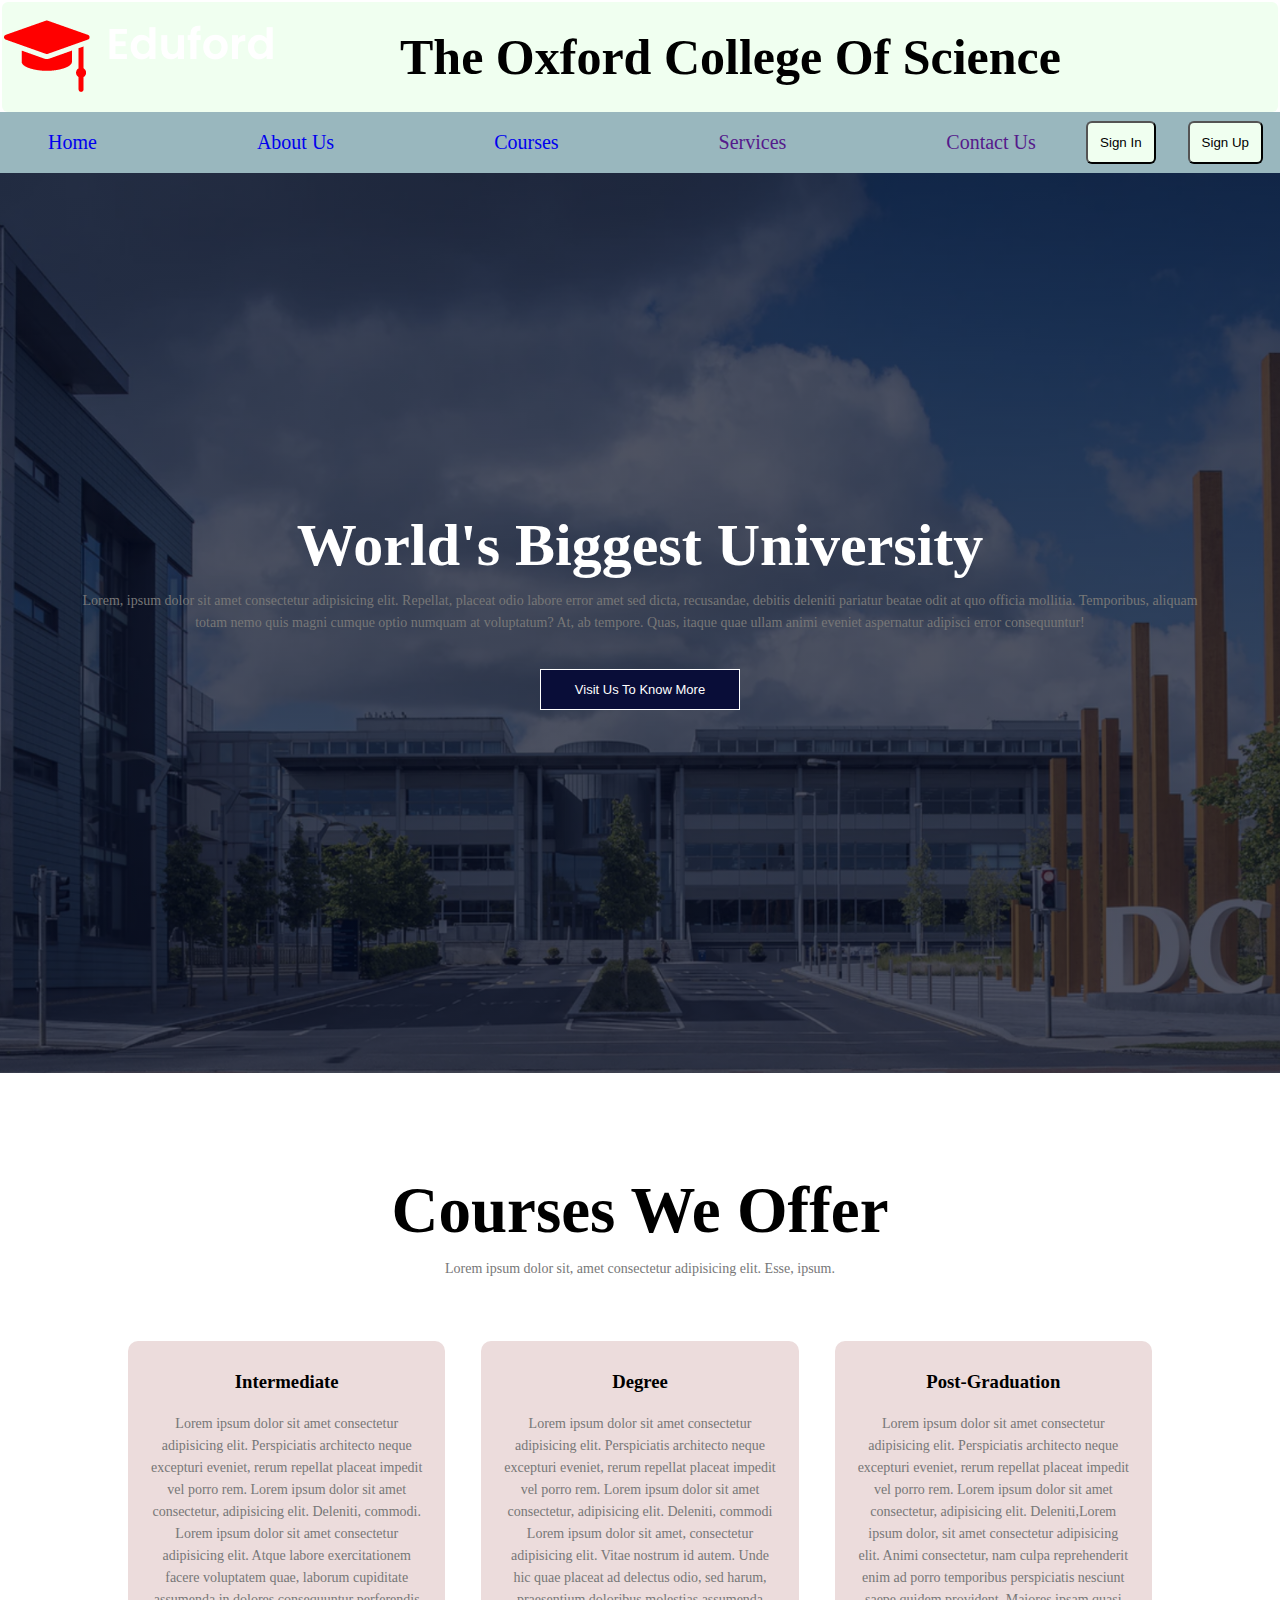
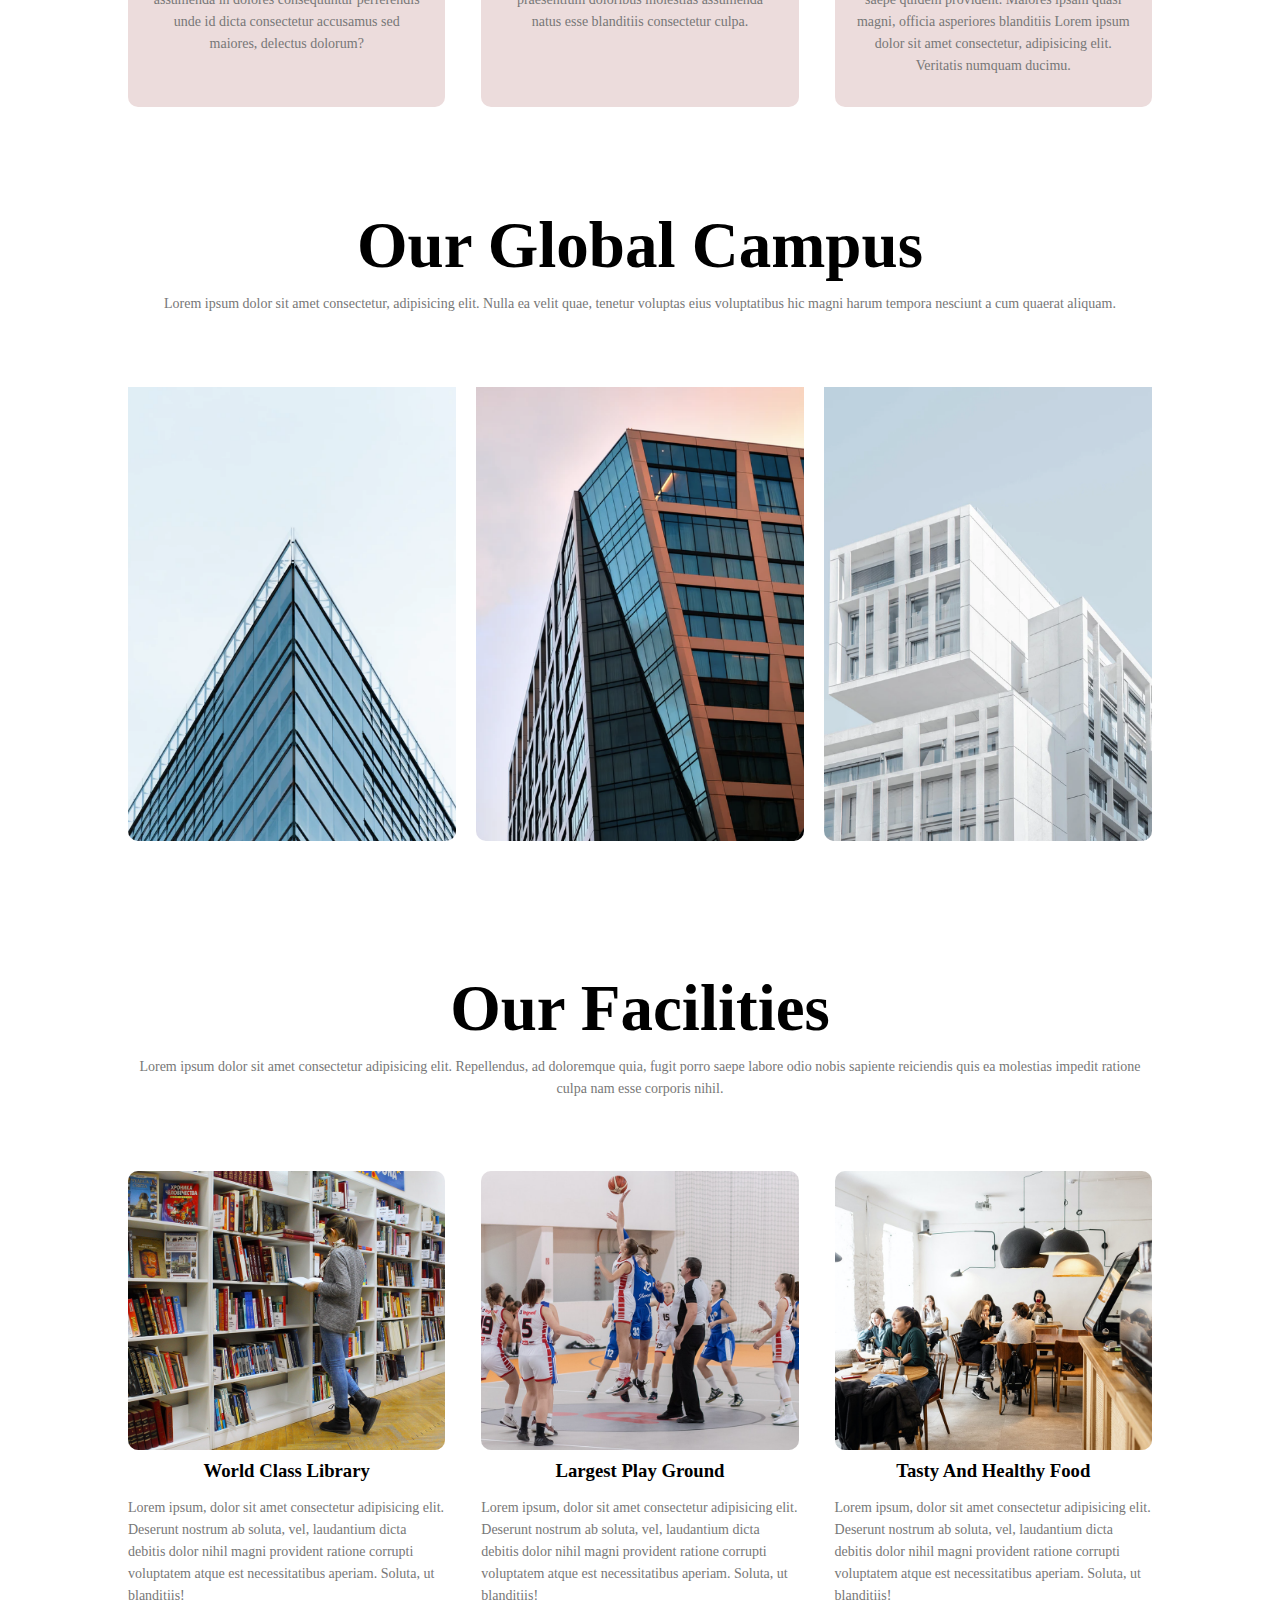
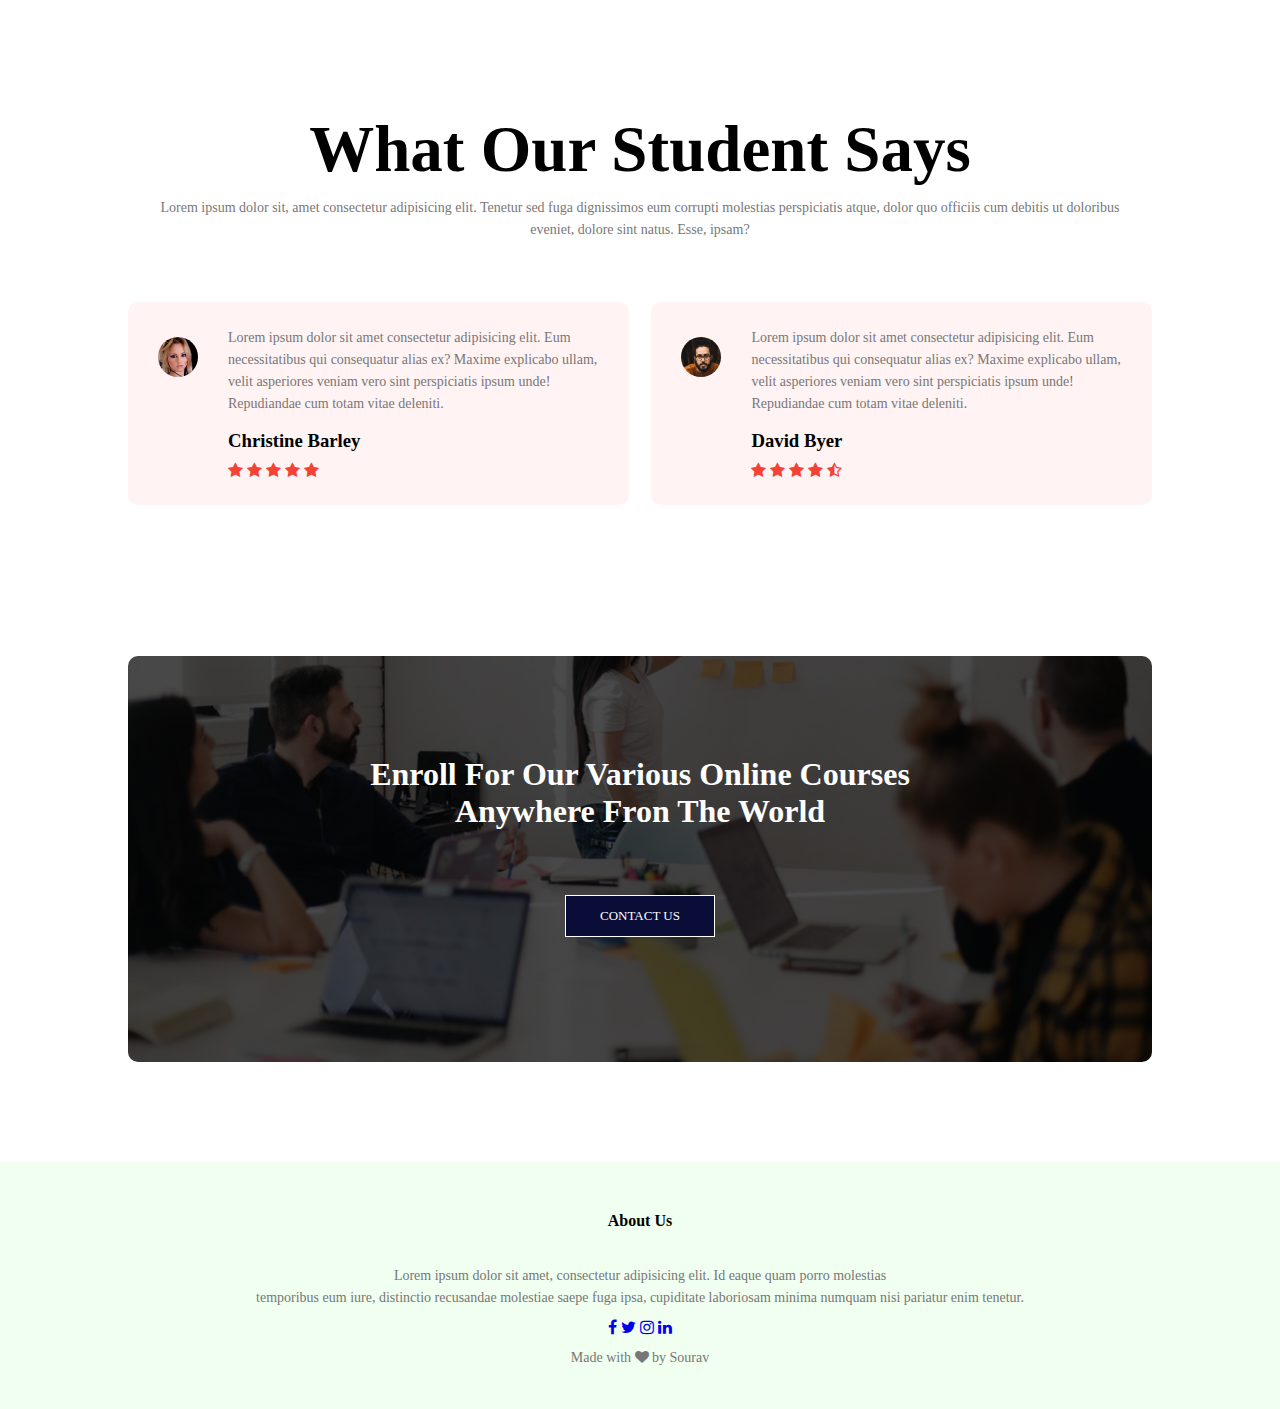
==== index.html @ 56047736 "initial" ====
<!DOCTYPE html>
<html lang="en">
  <head>
    <meta charset="UTF-8" />
    <meta http-equiv="X-UA-Compatible" content="IE=edge" />
    <meta name="viewport" content="width=device-width, initial-scale=1.0" />
    <title>Home | The Oxford College of Science</title>
    <link rel="stylesheet" href="university.css" />
    <link rel="preconnect" href="https://fonts.googleapis.com" />
    <link rel="preconnect" href="https://fonts.gstatic.com" crossorigin />
    <link
      href="https://fonts.googleapis.com/css2?family=Poppins:wght@100;200;300;400;600;700&family=Rubik+Beastly&display=swap"
      rel="stylesheet"
    />

    <link
      href="https://maxcdn.bootstrapcdn.com/font-awesome/4.2.0/css/font-awesome.min.css"
      rel="stylesheet"
    />
  </head>
  <style>
    * {
      margin: 0;
      padding: 0;
    }

    img {
      position: relative;
      top: 10px;
      size: 10px;
    }

    .oxf {
      background-color: honeydew;
      margin: 2px 2px 0px 2px;
      padding: 2px;
      /* border: solid black 3px; */
      border-radius: 6px;
      display: flex;
      position: relative;
      /* justify-content: center; */
    }

    .name {
      margin: 0px 100px;
      padding: 24px;
      font-size: 25px;
      font-weight: 600;
    }

    header {
      /* background-color: rgb(179, 224, 213); */
      background-color: rgb(153, 183, 190);
    }

    .navbar {
      display: inline-block;
      /* background-color: aquamarine; */
    }

    .navbar li {
      margin: 6px 95px 6px 35px;
      padding: 13px;
      display: inline-block;
      font-size: 20px;
    }

    ul li a {
      text-decoration: none;
    }

    .left {
      display: block;
    }

    .right {
      position: absolute;
      display: inline-block;
      right: 9px;
      top: 113px;
    }

    .btn {
      margin: 8px;
      padding: 12px;
      border-radius: 6px;
      background-color: honeydew;
    }

    .btn1 {
      margin: 0px 20px;
    }

    .btn:hover {
      background-color: tomato;
      cursor: pointer;
    }

    .navbar li a:hover {
      text-decoration: underline;
    }

    /* World's Biggest University */
    .container {
      min-height: 100vh;
      width: 100%;
      background-image: linear-gradient(
          rgba(4, 9, 30, 0.7),
          rgba(4, 9, 30, 0.7)
        ),
        url(banner.png);
      background-size: cover;
      background-position: center;
      position: relative;
    }

    .text-box {
      width: 90%;
      color: white;
      position: absolute;
      text-align: center;
      top: 50%;
      left: 50%;
      transform: translate(-50%, -50%);
    }

    #wbu {
      font-size: 60px;
    }

    .hero-btn {
      display: inline-block;
      text-decoration: none;
      color: #fff;
      border: 1px solid #fff;
      padding: 12px 34px;
      font-size: 13px;
      background: transparent;
      position: relative;
      cursor: pointer;
      margin: 25px 0px 25px 0px;
      background-color: rgb(9, 13, 56);
    }

    .hero-btn:hover {
      background-color: tomato;
      border-color: tomato;
      transition: 0.5s;
    }

    /* Courses */

    .course {
      width: 80%;
      margin: auto;
      text-align: center;
      padding-top: 100px;
    }

    #cwo {
      font-size: 65px;
      font-weight: 600;
    }

    p {
      color: #777;
      font-size: 14px;
      font-weight: 300;
      line-height: 22px;
      padding: 10px;
    }

    .row {
      margin-top: 5%;
      display: flex;
      justify-content: space-between;
    }

    .course-col {
      flex-basis: 31%;
      /* border: solid 2px; */
      background: rgb(236, 220, 220);
      border-radius: 10px;
      margin-bottom: 5%;
      padding: 20px 12px;
      box-sizing: border-box;
      transition: 0.5s;
    }

    h3 {
      text-align: center;
      font-weight: 600;
      margin: 10px 0;
    }

    .course-col:hover {
      box-shadow: 0 0 20px 0 rgb(119, 114, 119);
    }

    /*-------------------Campus-----------------------*/
    .campus {
      width: 80%; /*space from left and right side*/
      margin: auto;
      text-align: center;
      padding-top: 50px; /*space from top*/
    }

    #ogc {
      font-size: 65px;
      font-weight: 600;
    }

    .campus-col {
      flex-basis: 32%;
      border-radius: 10px;
      margin-bottom: 30px;
      position: relative;
      overflow: hidden;
    }

    .campus-col img {
      width: 100%;
      display: block;
    }

    .layer {
      background: transparent;
      height: 100%;
      width: 100%;
      position: absolute;
      top: 0;
      left: 0;
      transition: 0.5s;
    }

    .layer:hover {
      background: rgba(226, 0, 0, 0.7);
    }

    .layer h3 {
      width: 100%;
      font-weight: 500;
      color: #fff;
      font-size: 26px;
      bottom: 0;
      left: 50%;
      transform: translateX(-50%);
      position: absolute;
      opacity: 0;
      transition: 0.5s;
    }

    .layer:hover h3 {
      bottom: 49%;
      opacity: 1;
    }

    .facilities {
      width: 80%;
      margin: auto;
      text-align: center;
      padding-top: 100px;
    }

    #of {
      font-size: 65px;
      font-weight: 600;
    }

    .facilities-col {
      flex-basis: 31%;
      border-radius: 10px;
      margin-bottom: 5px;
      text-align: left;
    }

    .facilities-col img {
      width: 100%;
      border-radius: 10px;
    }

    .facilities-col p {
      padding: 0;
    }

    .facilities-col h3 {
      margin-top: 16px;
      margin-bottom: 15px;
    }

    /*--------------------------------- testimonials --------------------------------*/
    .testimonials {
      width: 80%;
      margin: auto;
      padding-top: 100px;
      text-align: center;
    }

    #woss {
      font-size: 65px;
      font-weight: 600;
    }

    .testimonials-col {
      flex-basis: 44%;
      border-radius: 10px;
      margin-bottom: 5%;
      text-align: left;
      background: #fff3f3;
      padding: 25px;
      cursor: pointer;
      display: flex;
    }

    .testimonials-col img {
      height: 40px;
      margin-left: 5px;
      margin-right: 30px;
      border-radius: 50%;
    }

    .testimonials-col p {
      padding: 0;
    }

    .testimonials-col h3 {
      margin-top: 15px;
      text-align: left;
    }

    .testimonials-col .fa {
      color: #f44336;
    }

    /* -------------Call To Action ------------------ */
    .cta {
      margin: 100px auto;
      width: 80%;
      background-image: linear-gradient(rgba(0, 0, 0, 0.7), rgba(0, 0, 0, 0.7)),
        url(banner2.jpg);
      background-position: center;
      background-size: cover;
      border-radius: 10px;
      text-align: center;
      padding: 100px 0;
    }

    .cta h1 {
      color: #fff;
      margin-bottom: 40px;
      padding: 0;
    }

    /* ------------------ Footer ------------------ */
    .footer {
      width: 100%;
      text-align: center;
      padding: 30px 0;
      background-color: honeydew;
    }

    .footer h4 {
      margin-bottom: 25px;
      margin-top: 20px;
      font-weight: 600;
    }

    .icons .fa {
      color: #f44336;
      margin: 0 13px;
      cursor: pointer;
      padding: 18px 0;
    }

    .fa-heart-o {
      color: #f44336;
    }
  </style>

  <body>
    <!-- <div id="logo">
        <img src="logo.png" alt="logo">
    </div> -->
    <div class="oxf">
      <div id="logo">
        <img src="logo.png" alt="logo" />
      </div>
      <div class="name">
        <h1>The Oxford College Of Science</h1>
      </div>
    </div>

    <header class="navi">
      <div class="left">
        <ul class="navbar">
          <li><a href="index.html">Home</a></li>
          <li><a href="about.html">About Us</a></li>
          <li><a href="courses.html">Courses</a></li>
          <li><a href="">Services</a></li>
          <li><a href="">Contact Us</a></li>
        </ul>
      </div>

      <div class="right">
        <button class="btn btn1">Sign In</button>
        <button class="btn btn2">Sign Up</button>
      </div>
    </header>

    <!-- <div class="main_h2">
      <h2>Registration Form</h2>
      <h5>Please fill all the text in the field</h5>
    </div> -->

    <div class="container">
      <div class="text-box">
        <h1 id="wbu">World's Biggest University</h1>
        <p>
          Lorem, ipsum dolor sit amet consectetur adipisicing elit. Repellat,
          placeat odio labore error amet sed dicta, recusandae, debitis deleniti
          pariatur beatae odit at quo officia mollitia. Temporibus, aliquam
          totam nemo quis magni cumque optio numquam at voluptatum? At, ab
          tempore. Quas, itaque quae ullam animi eveniet aspernatur adipisci
          error consequuntur!
        </p>
        <button class="hero-btn">Visit Us To Know More</button>
      </div>
    </div>
    <!-- <p>Name: *<input type="text"  placeholder="Enter your full name" required></p>
        <p>Registration No.: *<input type="text"  placeholder="Enter your reg no." required></p>
        <p>Email Id: *<input type="email" value=""  placeholder="Enter your email id" required></p>
        <p>Course: *
            <select name="course" id="">
                <option value="">--Select the course--</option>
                <option value="">BCA</option>
                <option value="">BSC</option>
                <option value="">BBA</option>
                <option value="">BA</option>
                <option value="">FAD</option>
            </select>
        </p>
        <p>Semester: *
            <select name="sem" id="" required>
                <option value="">I</option>
                <option value="">II</option>
                <option value="">III</option>
                <option value="">IV</option>
                <option value="">V</option>
                <option value="">VI</option>
            </select>
        </p>

        <p><button type="submit">Submit</button>
        <button>Reset</button></p> -->
    <section class="course">
      <h1 id="cwo">Courses We Offer</h1>
      <p>
        Lorem ipsum dolor sit, amet consectetur adipisicing elit. Esse, ipsum.
      </p>

      <div class="row">
        <div class="course-col">
          <h3>Intermediate</h3>
          <p>
            Lorem ipsum dolor sit amet consectetur adipisicing elit.
            Perspiciatis architecto neque excepturi eveniet, rerum repellat
            placeat impedit vel porro rem. Lorem ipsum dolor sit amet
            consectetur, adipisicing elit. Deleniti, commodi. Lorem ipsum dolor
            sit amet consectetur adipisicing elit. Atque labore exercitationem
            facere voluptatem quae, laborum cupiditate assumenda in dolores
            consequuntur perferendis unde id dicta consectetur accusamus sed
            maiores, delectus dolorum?
          </p>
        </div>

        <div class="course-col">
          <h3>Degree</h3>
          <p>
            Lorem ipsum dolor sit amet consectetur adipisicing elit.
            Perspiciatis architecto neque excepturi eveniet, rerum repellat
            placeat impedit vel porro rem. Lorem ipsum dolor sit amet
            consectetur, adipisicing elit. Deleniti, commodi Lorem ipsum dolor
            sit amet, consectetur adipisicing elit. Vitae nostrum id autem. Unde
            hic quae placeat ad delectus odio, sed harum, praesentium doloribus
            molestias assumenda natus esse blanditiis consectetur culpa.
          </p>
        </div>

        <div class="course-col">
          <h3>Post-Graduation</h3>
          <p>
            Lorem ipsum dolor sit amet consectetur adipisicing elit.
            Perspiciatis architecto neque excepturi eveniet, rerum repellat
            placeat impedit vel porro rem. Lorem ipsum dolor sit amet
            consectetur, adipisicing elit. Deleniti,Lorem ipsum dolor, sit amet
            consectetur adipisicing elit. Animi consectetur, nam culpa
            reprehenderit enim ad porro temporibus perspiciatis nesciunt saepe
            quidem provident. Maiores ipsam quasi magni, officia asperiores
            blanditiis Lorem ipsum dolor sit amet consectetur, adipisicing elit.
            Veritatis numquam ducimu.
          </p>
        </div>
      </div>
    </section>

    <section class="campus">
      <h1 id="ogc">Our Global Campus</h1>
      <p>
        Lorem ipsum dolor sit amet consectetur, adipisicing elit. Nulla ea velit
        quae, tenetur voluptas eius voluptatibus hic magni harum tempora
        nesciunt a cum quaerat aliquam.
      </p>
      <div class="row">
        <div class="campus-col">
          <img src="london.png" />
          <div class="layer">
            <h3>LONDON</h3>
          </div>
        </div>

        <div class="campus-col">
          <img src="newyork.png" />
          <div class="layer">
            <h3>NEW YORK</h3>
          </div>
        </div>

        <div class="campus-col">
          <img src="washington.png" />
          <div class="layer">
            <h3>WASHINGTON</h3>
          </div>
        </div>
      </div>
    </section>

    <section class="facilities">
      <h1 id="of">Our Facilities</h1>
      <p>
        Lorem ipsum dolor sit amet consectetur adipisicing elit. Repellendus, ad
        doloremque quia, fugit porro saepe labore odio nobis sapiente reiciendis
        quis ea molestias impedit ratione culpa nam esse corporis nihil.
      </p>
      <div class="row">
        <div class="facilities-col">
          <img src="library.png" />
          <h3>World Class Library</h3>
          <p>
            Lorem ipsum, dolor sit amet consectetur adipisicing elit. Deserunt
            nostrum ab soluta, vel, laudantium dicta debitis dolor nihil magni
            provident ratione corrupti voluptatem atque est necessitatibus
            aperiam. Soluta, ut blanditiis!
          </p>
        </div>

        <div class="facilities-col">
          <img src="basketball.png" />
          <h3>Largest Play Ground</h3>
          <p>
            Lorem ipsum, dolor sit amet consectetur adipisicing elit. Deserunt
            nostrum ab soluta, vel, laudantium dicta debitis dolor nihil magni
            provident ratione corrupti voluptatem atque est necessitatibus
            aperiam. Soluta, ut blanditiis!
          </p>
        </div>

        <div class="facilities-col">
          <img src="cafeteria.png" />
          <h3>Tasty And Healthy Food</h3>
          <p>
            Lorem ipsum, dolor sit amet consectetur adipisicing elit. Deserunt
            nostrum ab soluta, vel, laudantium dicta debitis dolor nihil magni
            provident ratione corrupti voluptatem atque est necessitatibus
            aperiam. Soluta, ut blanditiis!
          </p>
        </div>
      </div>
    </section>

    <!-------------------------testimonials------------------------>
    <section class="testimonials">
      <h1 id="woss">What Our Student Says</h1>
      <p>
        Lorem ipsum dolor sit, amet consectetur adipisicing elit. Tenetur sed
        fuga dignissimos eum corrupti molestias perspiciatis atque, dolor quo
        officiis cum debitis ut doloribus eveniet, dolore sint natus. Esse,
        ipsam?
      </p>
      <div class="row">
        <div class="testimonials-col">
          <img src="user1.jpg" />
          <div>
            <p>
              Lorem ipsum dolor sit amet consectetur adipisicing elit. Eum
              necessitatibus qui consequatur alias ex? Maxime explicabo ullam,
              velit asperiores veniam vero sint perspiciatis ipsum unde!
              Repudiandae cum totam vitae deleniti.
            </p>
            <h3>Christine Barley</h3>
            <i class="fa fa-star"></i>
            <i class="fa fa-star"></i>
            <i class="fa fa-star"></i>
            <i class="fa fa-star"></i>
            <i class="fa fa-star"></i>
          </div>
        </div>

        <div class="testimonials-col">
          <img src="user2.jpg" />
          <div>
            <p>
              Lorem ipsum dolor sit amet consectetur adipisicing elit. Eum
              necessitatibus qui consequatur alias ex? Maxime explicabo ullam,
              velit asperiores veniam vero sint perspiciatis ipsum unde!
              Repudiandae cum totam vitae deleniti.
            </p>
            <h3>David Byer</h3>
            <i class="fa fa-star"></i>
            <i class="fa fa-star"></i>
            <i class="fa fa-star"></i>
            <i class="fa fa-star"></i>
            <i class="fa fa-star-half-o"></i>
          </div>
        </div>
      </div>
    </section>

    <section class="cta">
      <h1>
        Enroll For Our Various Online Courses<br />
        Anywhere Fron The World
      </h1>
      <a href="" class="hero-btn">CONTACT US</a>
    </section>

    <section class="footer">
      <h4>About Us</h4>
      <p>
        Lorem ipsum dolor sit amet, consectetur adipisicing elit. Id eaque quam
        porro molestias <br />temporibus eum iure, distinctio recusandae
        molestiae saepe fuga ipsa, cupiditate laboriosam minima numquam nisi
        pariatur enim tenetur.
      </p>
      <div class="icon">
        <a href="https://www.facebook.com/"> <i class="fa fa-facebook"></i></a>
        <a href="https://www.twitter.com/"><i class="fa fa-twitter"></i></a>
        <a href="https://www.instagram.com/"><i class="fa fa-instagram"></i></a>
        <a href="https://www.linkedin.com/"><i class="fa fa-linkedin"></i></a>
      </div>
      <p>Made with <i class="fa fa-heart"></i> by Sourav</p>
    </section>
  </body>
</html>
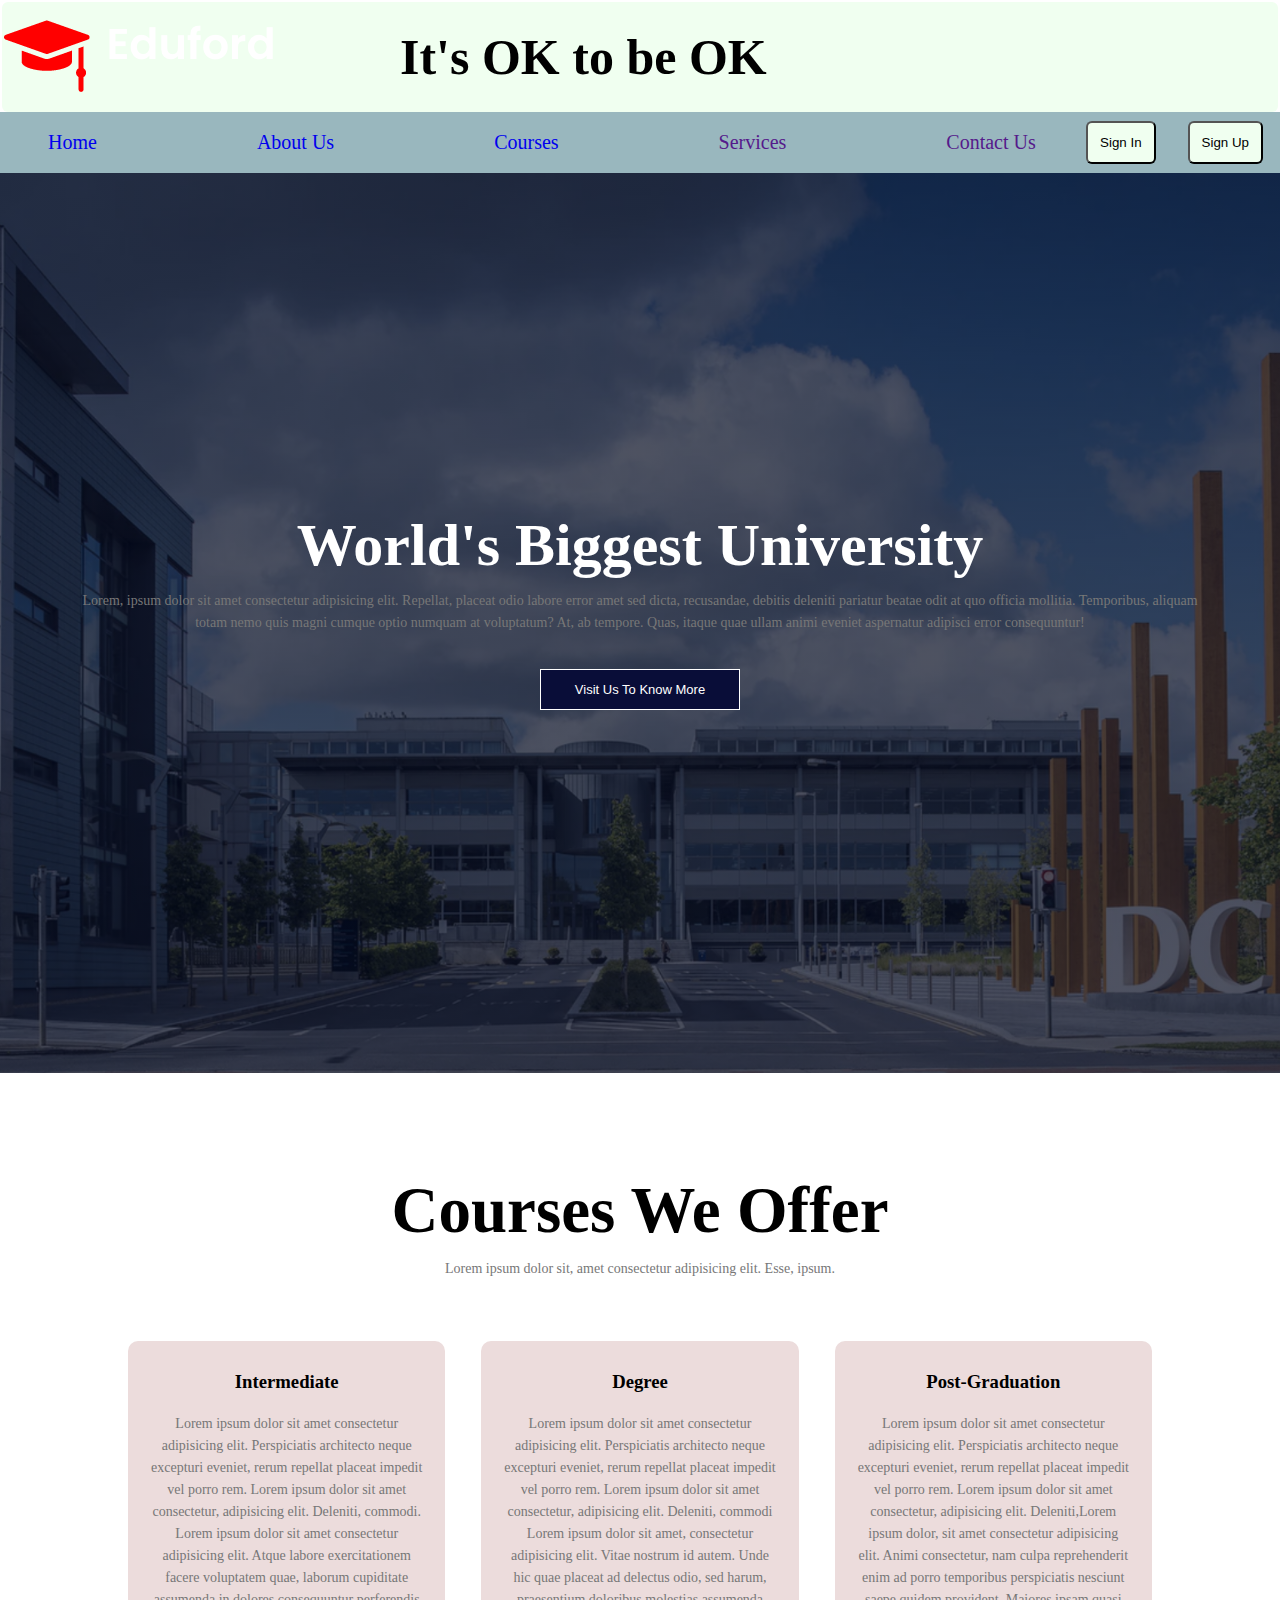
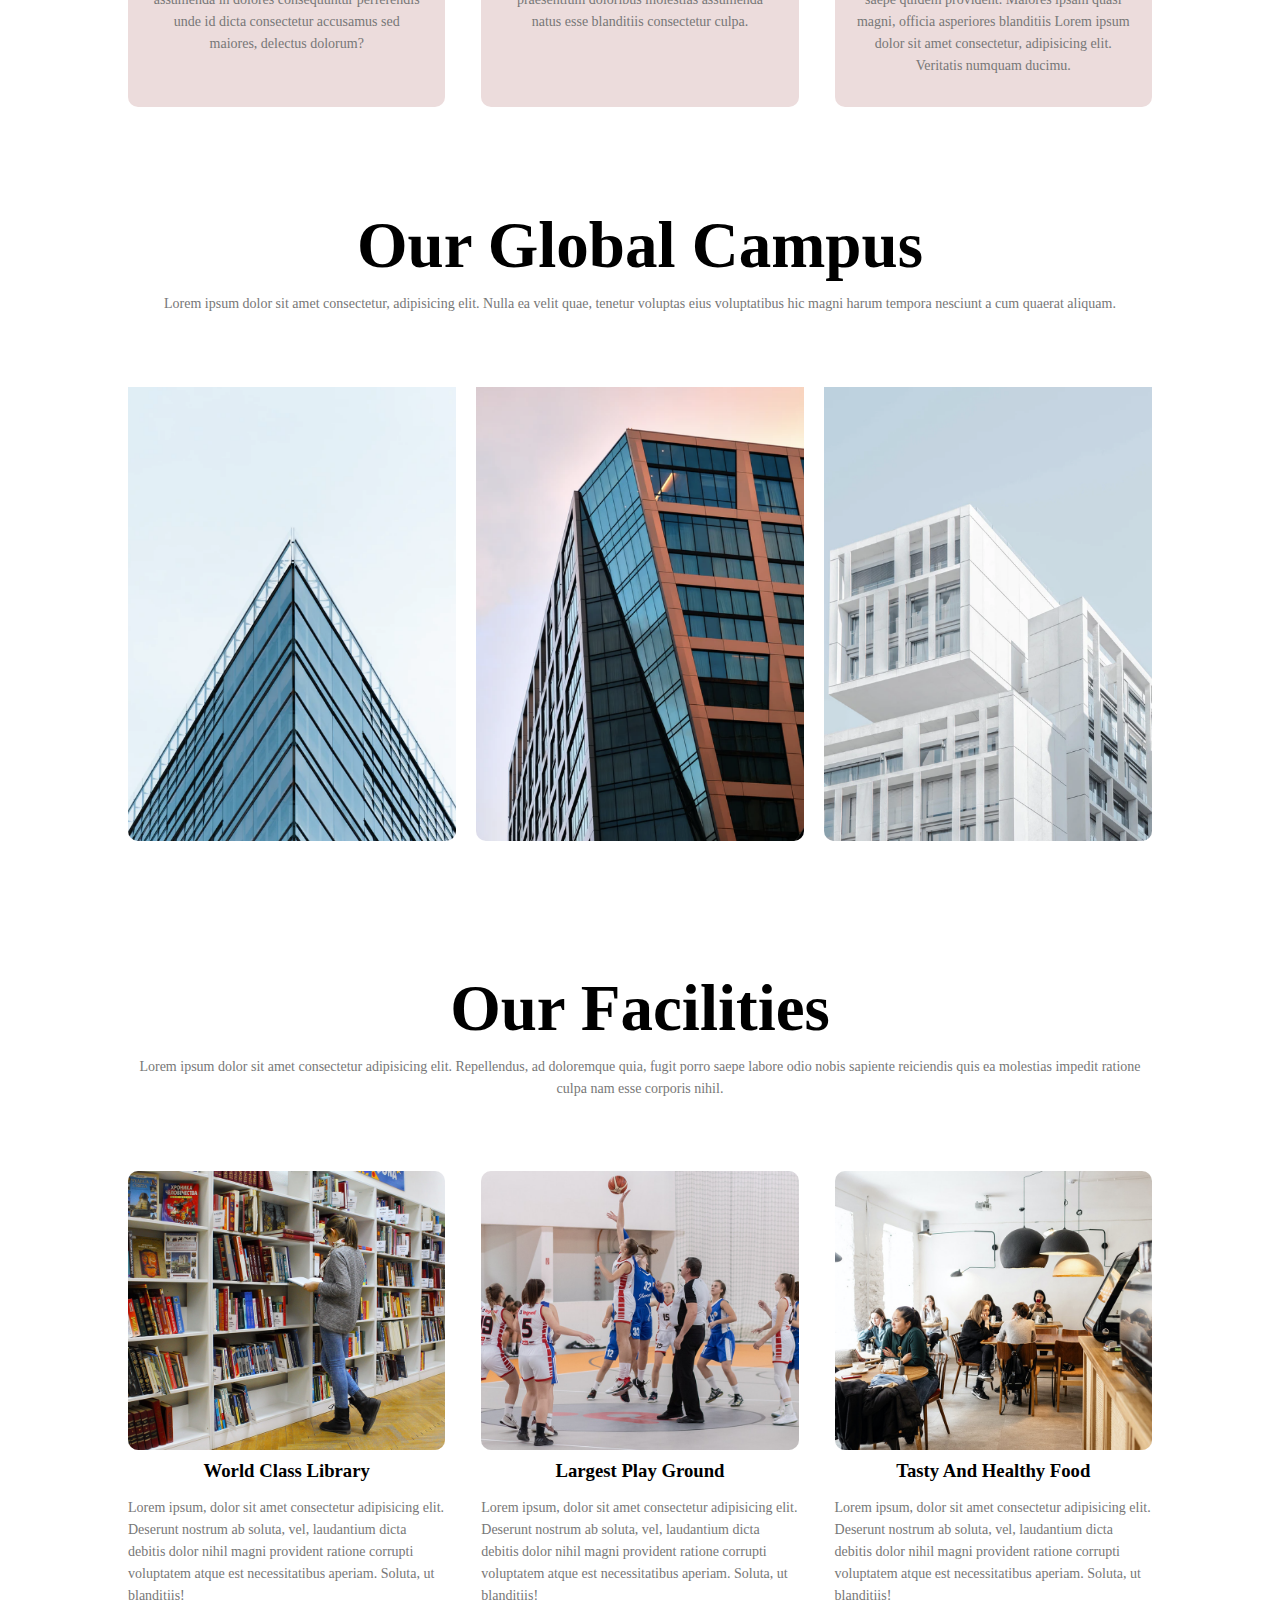
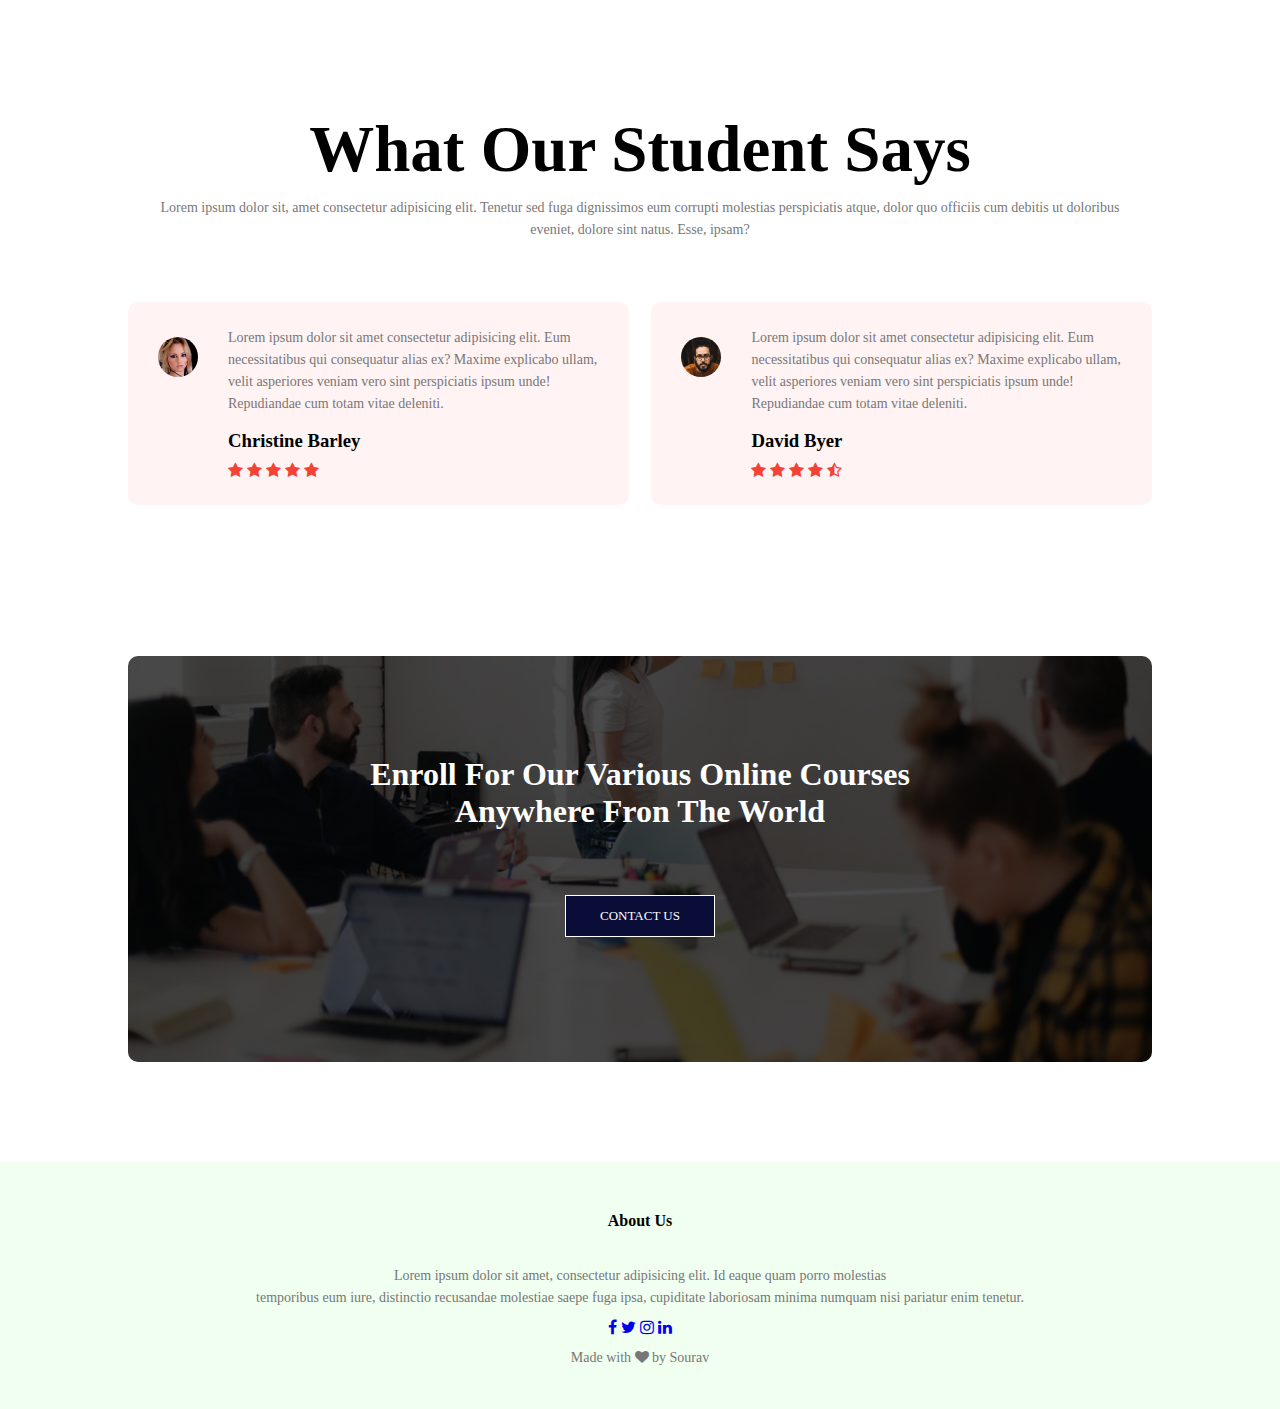
==== commit 3d10367a: "changes" ====
--- a/index.html
+++ b/index.html
@@ -386,7 +386,7 @@
         <img src="logo.png" alt="logo" />
       </div>
       <div class="name">
-        <h1>The Oxford College Of Science</h1>
+        <h1>It's OK to be OK</h1>
       </div>
     </div>
 
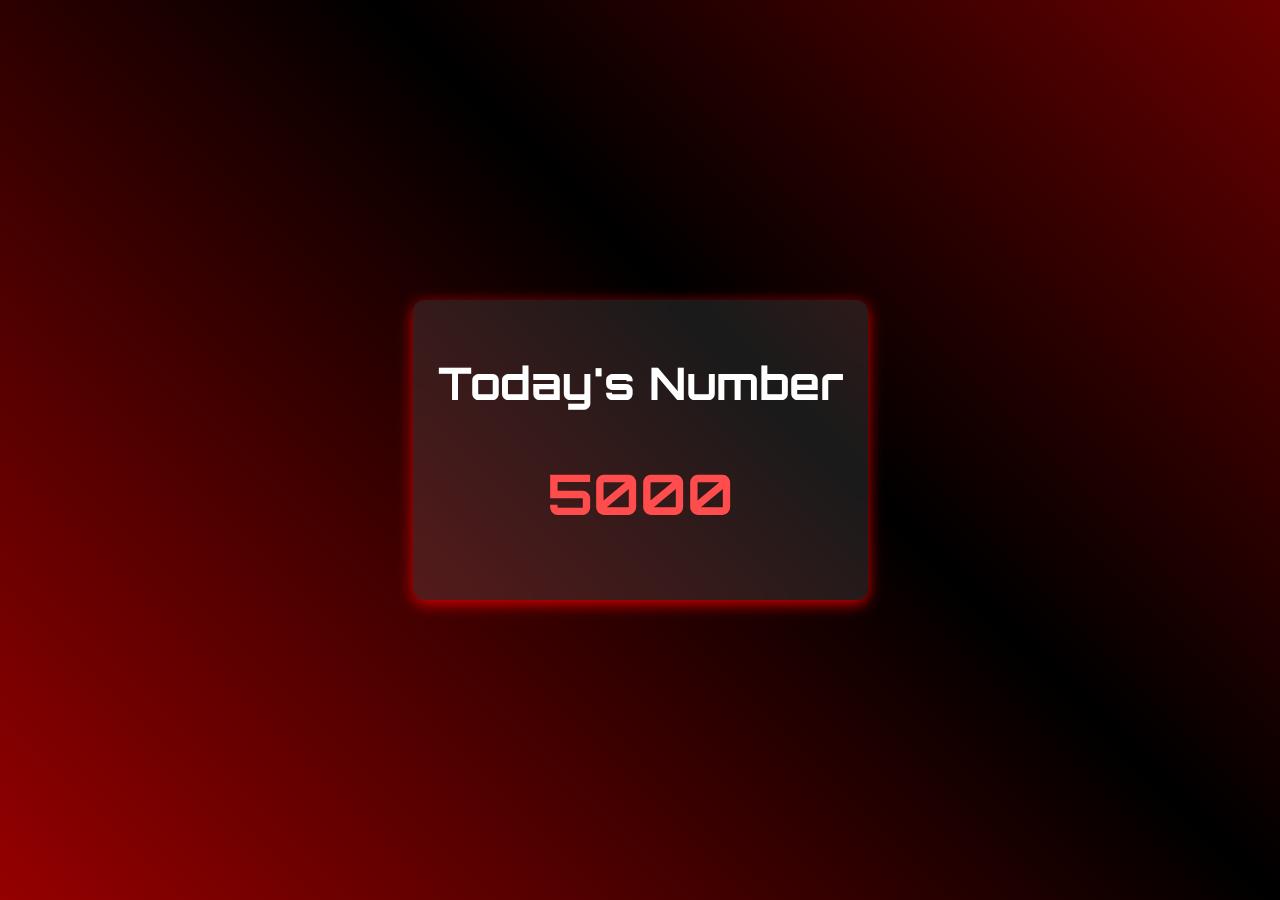
==== commit 48fd7abb: "changed to satta" ====
--- a/index.html
+++ b/index.html
@@ -4,650 +4,58 @@
     <meta charset="UTF-8" />
     <meta http-equiv="X-UA-Compatible" content="IE=edge" />
     <meta name="viewport" content="width=device-width, initial-scale=1.0" />
-    <title>Home | The Oxford College of Science</title>
-    <link rel="stylesheet" href="university.css" />
-    <link rel="preconnect" href="https://fonts.googleapis.com" />
-    <link rel="preconnect" href="https://fonts.gstatic.com" crossorigin />
+    <title>Daily Number</title>
     <link
-      href="https://fonts.googleapis.com/css2?family=Poppins:wght@100;200;300;400;600;700&family=Rubik+Beastly&display=swap"
+      href="https://fonts.googleapis.com/css2?family=Orbitron:wght@400;700&display=swap"
       rel="stylesheet"
     />
-
-    <link
-      href="https://maxcdn.bootstrapcdn.com/font-awesome/4.2.0/css/font-awesome.min.css"
-      rel="stylesheet"
-    />
+    <style>
+      body {
+        font-family: "Orbitron", sans-serif;
+        background: linear-gradient(45deg, #ff0000, #000000, #ff0000);
+        background-size: 200% 200%;
+        color: white;
+        text-align: center;
+        display: flex;
+        justify-content: center;
+        align-items: center;
+        height: 100vh;
+        margin: 0;
+        flex-direction: column;
+      }
+      .container {
+        background: rgba(255, 255, 255, 0.1);
+        padding: 25px;
+        border-radius: 12px;
+        box-shadow: 0px 4px 15px rgba(255, 0, 0, 0.8);
+        backdrop-filter: blur(8px);
+      }
+      h1 {
+        font-size: 2.8rem;
+      }
+      h2 {
+        font-size: 3.5rem;
+        color: #ff4d4d;
+      }
+    </style>
+    <!-- <script>
+        async function loadNumber() {
+            try {
+                let response = await fetch("data.json?_=" + new Date().getTime()); // Prevent caching
+                let data = await response.json();
+                document.getElementById("randomNumber").innerText = data.number;
+            } catch (error) {
+                console.error("Error loading number:", error);
+                document.getElementById("randomNumber").innerText = "Error!";
+            }
+        }
+        window.onload = loadNumber;
+    </script> -->
   </head>
-  <style>
-    * {
-      margin: 0;
-      padding: 0;
-    }
-
-    img {
-      position: relative;
-      top: 10px;
-      size: 10px;
-    }
-
-    .oxf {
-      background-color: honeydew;
-      margin: 2px 2px 0px 2px;
-      padding: 2px;
-      /* border: solid black 3px; */
-      border-radius: 6px;
-      display: flex;
-      position: relative;
-      /* justify-content: center; */
-    }
-
-    .name {
-      margin: 0px 100px;
-      padding: 24px;
-      font-size: 25px;
-      font-weight: 600;
-    }
-
-    header {
-      /* background-color: rgb(179, 224, 213); */
-      background-color: rgb(153, 183, 190);
-    }
-
-    .navbar {
-      display: inline-block;
-      /* background-color: aquamarine; */
-    }
-
-    .navbar li {
-      margin: 6px 95px 6px 35px;
-      padding: 13px;
-      display: inline-block;
-      font-size: 20px;
-    }
-
-    ul li a {
-      text-decoration: none;
-    }
-
-    .left {
-      display: block;
-    }
-
-    .right {
-      position: absolute;
-      display: inline-block;
-      right: 9px;
-      top: 113px;
-    }
-
-    .btn {
-      margin: 8px;
-      padding: 12px;
-      border-radius: 6px;
-      background-color: honeydew;
-    }
-
-    .btn1 {
-      margin: 0px 20px;
-    }
-
-    .btn:hover {
-      background-color: tomato;
-      cursor: pointer;
-    }
-
-    .navbar li a:hover {
-      text-decoration: underline;
-    }
-
-    /* World's Biggest University */
-    .container {
-      min-height: 100vh;
-      width: 100%;
-      background-image: linear-gradient(
-          rgba(4, 9, 30, 0.7),
-          rgba(4, 9, 30, 0.7)
-        ),
-        url(banner.png);
-      background-size: cover;
-      background-position: center;
-      position: relative;
-    }
-
-    .text-box {
-      width: 90%;
-      color: white;
-      position: absolute;
-      text-align: center;
-      top: 50%;
-      left: 50%;
-      transform: translate(-50%, -50%);
-    }
-
-    #wbu {
-      font-size: 60px;
-    }
-
-    .hero-btn {
-      display: inline-block;
-      text-decoration: none;
-      color: #fff;
-      border: 1px solid #fff;
-      padding: 12px 34px;
-      font-size: 13px;
-      background: transparent;
-      position: relative;
-      cursor: pointer;
-      margin: 25px 0px 25px 0px;
-      background-color: rgb(9, 13, 56);
-    }
-
-    .hero-btn:hover {
-      background-color: tomato;
-      border-color: tomato;
-      transition: 0.5s;
-    }
-
-    /* Courses */
-
-    .course {
-      width: 80%;
-      margin: auto;
-      text-align: center;
-      padding-top: 100px;
-    }
-
-    #cwo {
-      font-size: 65px;
-      font-weight: 600;
-    }
-
-    p {
-      color: #777;
-      font-size: 14px;
-      font-weight: 300;
-      line-height: 22px;
-      padding: 10px;
-    }
-
-    .row {
-      margin-top: 5%;
-      display: flex;
-      justify-content: space-between;
-    }
-
-    .course-col {
-      flex-basis: 31%;
-      /* border: solid 2px; */
-      background: rgb(236, 220, 220);
-      border-radius: 10px;
-      margin-bottom: 5%;
-      padding: 20px 12px;
-      box-sizing: border-box;
-      transition: 0.5s;
-    }
-
-    h3 {
-      text-align: center;
-      font-weight: 600;
-      margin: 10px 0;
-    }
-
-    .course-col:hover {
-      box-shadow: 0 0 20px 0 rgb(119, 114, 119);
-    }
-
-    /*-------------------Campus-----------------------*/
-    .campus {
-      width: 80%; /*space from left and right side*/
-      margin: auto;
-      text-align: center;
-      padding-top: 50px; /*space from top*/
-    }
-
-    #ogc {
-      font-size: 65px;
-      font-weight: 600;
-    }
-
-    .campus-col {
-      flex-basis: 32%;
-      border-radius: 10px;
-      margin-bottom: 30px;
-      position: relative;
-      overflow: hidden;
-    }
-
-    .campus-col img {
-      width: 100%;
-      display: block;
-    }
-
-    .layer {
-      background: transparent;
-      height: 100%;
-      width: 100%;
-      position: absolute;
-      top: 0;
-      left: 0;
-      transition: 0.5s;
-    }
-
-    .layer:hover {
-      background: rgba(226, 0, 0, 0.7);
-    }
-
-    .layer h3 {
-      width: 100%;
-      font-weight: 500;
-      color: #fff;
-      font-size: 26px;
-      bottom: 0;
-      left: 50%;
-      transform: translateX(-50%);
-      position: absolute;
-      opacity: 0;
-      transition: 0.5s;
-    }
-
-    .layer:hover h3 {
-      bottom: 49%;
-      opacity: 1;
-    }
-
-    .facilities {
-      width: 80%;
-      margin: auto;
-      text-align: center;
-      padding-top: 100px;
-    }
-
-    #of {
-      font-size: 65px;
-      font-weight: 600;
-    }
-
-    .facilities-col {
-      flex-basis: 31%;
-      border-radius: 10px;
-      margin-bottom: 5px;
-      text-align: left;
-    }
-
-    .facilities-col img {
-      width: 100%;
-      border-radius: 10px;
-    }
-
-    .facilities-col p {
-      padding: 0;
-    }
-
-    .facilities-col h3 {
-      margin-top: 16px;
-      margin-bottom: 15px;
-    }
-
-    /*--------------------------------- testimonials --------------------------------*/
-    .testimonials {
-      width: 80%;
-      margin: auto;
-      padding-top: 100px;
-      text-align: center;
-    }
-
-    #woss {
-      font-size: 65px;
-      font-weight: 600;
-    }
-
-    .testimonials-col {
-      flex-basis: 44%;
-      border-radius: 10px;
-      margin-bottom: 5%;
-      text-align: left;
-      background: #fff3f3;
-      padding: 25px;
-      cursor: pointer;
-      display: flex;
-    }
-
-    .testimonials-col img {
-      height: 40px;
-      margin-left: 5px;
-      margin-right: 30px;
-      border-radius: 50%;
-    }
-
-    .testimonials-col p {
-      padding: 0;
-    }
-
-    .testimonials-col h3 {
-      margin-top: 15px;
-      text-align: left;
-    }
-
-    .testimonials-col .fa {
-      color: #f44336;
-    }
-
-    /* -------------Call To Action ------------------ */
-    .cta {
-      margin: 100px auto;
-      width: 80%;
-      background-image: linear-gradient(rgba(0, 0, 0, 0.7), rgba(0, 0, 0, 0.7)),
-        url(banner2.jpg);
-      background-position: center;
-      background-size: cover;
-      border-radius: 10px;
-      text-align: center;
-      padding: 100px 0;
-    }
-
-    .cta h1 {
-      color: #fff;
-      margin-bottom: 40px;
-      padding: 0;
-    }
-
-    /* ------------------ Footer ------------------ */
-    .footer {
-      width: 100%;
-      text-align: center;
-      padding: 30px 0;
-      background-color: honeydew;
-    }
-
-    .footer h4 {
-      margin-bottom: 25px;
-      margin-top: 20px;
-      font-weight: 600;
-    }
-
-    .icons .fa {
-      color: #f44336;
-      margin: 0 13px;
-      cursor: pointer;
-      padding: 18px 0;
-    }
-
-    .fa-heart-o {
-      color: #f44336;
-    }
-  </style>
-
   <body>
-    <!-- <div id="logo">
-        <img src="logo.png" alt="logo">
-    </div> -->
-    <div class="oxf">
-      <div id="logo">
-        <img src="logo.png" alt="logo" />
-      </div>
-      <div class="name">
-        <h1>It's OK to be OK</h1>
-      </div>
+    <div class="container">
+      <h1>Today's Number</h1>
+      <h2 id="randomNumber">5000</h2>
     </div>
-
-    <header class="navi">
-      <div class="left">
-        <ul class="navbar">
-          <li><a href="index.html">Home</a></li>
-          <li><a href="about.html">About Us</a></li>
-          <li><a href="courses.html">Courses</a></li>
-          <li><a href="">Services</a></li>
-          <li><a href="">Contact Us</a></li>
-        </ul>
-      </div>
-
-      <div class="right">
-        <button class="btn btn1">Sign In</button>
-        <button class="btn btn2">Sign Up</button>
-      </div>
-    </header>
-
-    <!-- <div class="main_h2">
-      <h2>Registration Form</h2>
-      <h5>Please fill all the text in the field</h5>
-    </div> -->
-
-    <div class="container">
-      <div class="text-box">
-        <h1 id="wbu">World's Biggest University</h1>
-        <p>
-          Lorem, ipsum dolor sit amet consectetur adipisicing elit. Repellat,
-          placeat odio labore error amet sed dicta, recusandae, debitis deleniti
-          pariatur beatae odit at quo officia mollitia. Temporibus, aliquam
-          totam nemo quis magni cumque optio numquam at voluptatum? At, ab
-          tempore. Quas, itaque quae ullam animi eveniet aspernatur adipisci
-          error consequuntur!
-        </p>
-        <button class="hero-btn">Visit Us To Know More</button>
-      </div>
-    </div>
-    <!-- <p>Name: *<input type="text"  placeholder="Enter your full name" required></p>
-        <p>Registration No.: *<input type="text"  placeholder="Enter your reg no." required></p>
-        <p>Email Id: *<input type="email" value=""  placeholder="Enter your email id" required></p>
-        <p>Course: *
-            <select name="course" id="">
-                <option value="">--Select the course--</option>
-                <option value="">BCA</option>
-                <option value="">BSC</option>
-                <option value="">BBA</option>
-                <option value="">BA</option>
-                <option value="">FAD</option>
-            </select>
-        </p>
-        <p>Semester: *
-            <select name="sem" id="" required>
-                <option value="">I</option>
-                <option value="">II</option>
-                <option value="">III</option>
-                <option value="">IV</option>
-                <option value="">V</option>
-                <option value="">VI</option>
-            </select>
-        </p>
-
-        <p><button type="submit">Submit</button>
-        <button>Reset</button></p> -->
-    <section class="course">
-      <h1 id="cwo">Courses We Offer</h1>
-      <p>
-        Lorem ipsum dolor sit, amet consectetur adipisicing elit. Esse, ipsum.
-      </p>
-
-      <div class="row">
-        <div class="course-col">
-          <h3>Intermediate</h3>
-          <p>
-            Lorem ipsum dolor sit amet consectetur adipisicing elit.
-            Perspiciatis architecto neque excepturi eveniet, rerum repellat
-            placeat impedit vel porro rem. Lorem ipsum dolor sit amet
-            consectetur, adipisicing elit. Deleniti, commodi. Lorem ipsum dolor
-            sit amet consectetur adipisicing elit. Atque labore exercitationem
-            facere voluptatem quae, laborum cupiditate assumenda in dolores
-            consequuntur perferendis unde id dicta consectetur accusamus sed
-            maiores, delectus dolorum?
-          </p>
-        </div>
-
-        <div class="course-col">
-          <h3>Degree</h3>
-          <p>
-            Lorem ipsum dolor sit amet consectetur adipisicing elit.
-            Perspiciatis architecto neque excepturi eveniet, rerum repellat
-            placeat impedit vel porro rem. Lorem ipsum dolor sit amet
-            consectetur, adipisicing elit. Deleniti, commodi Lorem ipsum dolor
-            sit amet, consectetur adipisicing elit. Vitae nostrum id autem. Unde
-            hic quae placeat ad delectus odio, sed harum, praesentium doloribus
-            molestias assumenda natus esse blanditiis consectetur culpa.
-          </p>
-        </div>
-
-        <div class="course-col">
-          <h3>Post-Graduation</h3>
-          <p>
-            Lorem ipsum dolor sit amet consectetur adipisicing elit.
-            Perspiciatis architecto neque excepturi eveniet, rerum repellat
-            placeat impedit vel porro rem. Lorem ipsum dolor sit amet
-            consectetur, adipisicing elit. Deleniti,Lorem ipsum dolor, sit amet
-            consectetur adipisicing elit. Animi consectetur, nam culpa
-            reprehenderit enim ad porro temporibus perspiciatis nesciunt saepe
-            quidem provident. Maiores ipsam quasi magni, officia asperiores
-            blanditiis Lorem ipsum dolor sit amet consectetur, adipisicing elit.
-            Veritatis numquam ducimu.
-          </p>
-        </div>
-      </div>
-    </section>
-
-    <section class="campus">
-      <h1 id="ogc">Our Global Campus</h1>
-      <p>
-        Lorem ipsum dolor sit amet consectetur, adipisicing elit. Nulla ea velit
-        quae, tenetur voluptas eius voluptatibus hic magni harum tempora
-        nesciunt a cum quaerat aliquam.
-      </p>
-      <div class="row">
-        <div class="campus-col">
-          <img src="london.png" />
-          <div class="layer">
-            <h3>LONDON</h3>
-          </div>
-        </div>
-
-        <div class="campus-col">
-          <img src="newyork.png" />
-          <div class="layer">
-            <h3>NEW YORK</h3>
-          </div>
-        </div>
-
-        <div class="campus-col">
-          <img src="washington.png" />
-          <div class="layer">
-            <h3>WASHINGTON</h3>
-          </div>
-        </div>
-      </div>
-    </section>
-
-    <section class="facilities">
-      <h1 id="of">Our Facilities</h1>
-      <p>
-        Lorem ipsum dolor sit amet consectetur adipisicing elit. Repellendus, ad
-        doloremque quia, fugit porro saepe labore odio nobis sapiente reiciendis
-        quis ea molestias impedit ratione culpa nam esse corporis nihil.
-      </p>
-      <div class="row">
-        <div class="facilities-col">
-          <img src="library.png" />
-          <h3>World Class Library</h3>
-          <p>
-            Lorem ipsum, dolor sit amet consectetur adipisicing elit. Deserunt
-            nostrum ab soluta, vel, laudantium dicta debitis dolor nihil magni
-            provident ratione corrupti voluptatem atque est necessitatibus
-            aperiam. Soluta, ut blanditiis!
-          </p>
-        </div>
-
-        <div class="facilities-col">
-          <img src="basketball.png" />
-          <h3>Largest Play Ground</h3>
-          <p>
-            Lorem ipsum, dolor sit amet consectetur adipisicing elit. Deserunt
-            nostrum ab soluta, vel, laudantium dicta debitis dolor nihil magni
-            provident ratione corrupti voluptatem atque est necessitatibus
-            aperiam. Soluta, ut blanditiis!
-          </p>
-        </div>
-
-        <div class="facilities-col">
-          <img src="cafeteria.png" />
-          <h3>Tasty And Healthy Food</h3>
-          <p>
-            Lorem ipsum, dolor sit amet consectetur adipisicing elit. Deserunt
-            nostrum ab soluta, vel, laudantium dicta debitis dolor nihil magni
-            provident ratione corrupti voluptatem atque est necessitatibus
-            aperiam. Soluta, ut blanditiis!
-          </p>
-        </div>
-      </div>
-    </section>
-
-    <!-------------------------testimonials------------------------>
-    <section class="testimonials">
-      <h1 id="woss">What Our Student Says</h1>
-      <p>
-        Lorem ipsum dolor sit, amet consectetur adipisicing elit. Tenetur sed
-        fuga dignissimos eum corrupti molestias perspiciatis atque, dolor quo
-        officiis cum debitis ut doloribus eveniet, dolore sint natus. Esse,
-        ipsam?
-      </p>
-      <div class="row">
-        <div class="testimonials-col">
-          <img src="user1.jpg" />
-          <div>
-            <p>
-              Lorem ipsum dolor sit amet consectetur adipisicing elit. Eum
-              necessitatibus qui consequatur alias ex? Maxime explicabo ullam,
-              velit asperiores veniam vero sint perspiciatis ipsum unde!
-              Repudiandae cum totam vitae deleniti.
-            </p>
-            <h3>Christine Barley</h3>
-            <i class="fa fa-star"></i>
-            <i class="fa fa-star"></i>
-            <i class="fa fa-star"></i>
-            <i class="fa fa-star"></i>
-            <i class="fa fa-star"></i>
-          </div>
-        </div>
-
-        <div class="testimonials-col">
-          <img src="user2.jpg" />
-          <div>
-            <p>
-              Lorem ipsum dolor sit amet consectetur adipisicing elit. Eum
-              necessitatibus qui consequatur alias ex? Maxime explicabo ullam,
-              velit asperiores veniam vero sint perspiciatis ipsum unde!
-              Repudiandae cum totam vitae deleniti.
-            </p>
-            <h3>David Byer</h3>
-            <i class="fa fa-star"></i>
-            <i class="fa fa-star"></i>
-            <i class="fa fa-star"></i>
-            <i class="fa fa-star"></i>
-            <i class="fa fa-star-half-o"></i>
-          </div>
-        </div>
-      </div>
-    </section>
-
-    <section class="cta">
-      <h1>
-        Enroll For Our Various Online Courses<br />
-        Anywhere Fron The World
-      </h1>
-      <a href="" class="hero-btn">CONTACT US</a>
-    </section>
-
-    <section class="footer">
-      <h4>About Us</h4>
-      <p>
-        Lorem ipsum dolor sit amet, consectetur adipisicing elit. Id eaque quam
-        porro molestias <br />temporibus eum iure, distinctio recusandae
-        molestiae saepe fuga ipsa, cupiditate laboriosam minima numquam nisi
-        pariatur enim tenetur.
-      </p>
-      <div class="icon">
-        <a href="https://www.facebook.com/"> <i class="fa fa-facebook"></i></a>
-        <a href="https://www.twitter.com/"><i class="fa fa-twitter"></i></a>
-        <a href="https://www.instagram.com/"><i class="fa fa-instagram"></i></a>
-        <a href="https://www.linkedin.com/"><i class="fa fa-linkedin"></i></a>
-      </div>
-      <p>Made with <i class="fa fa-heart"></i> by Sourav</p>
-    </section>
   </body>
 </html>
